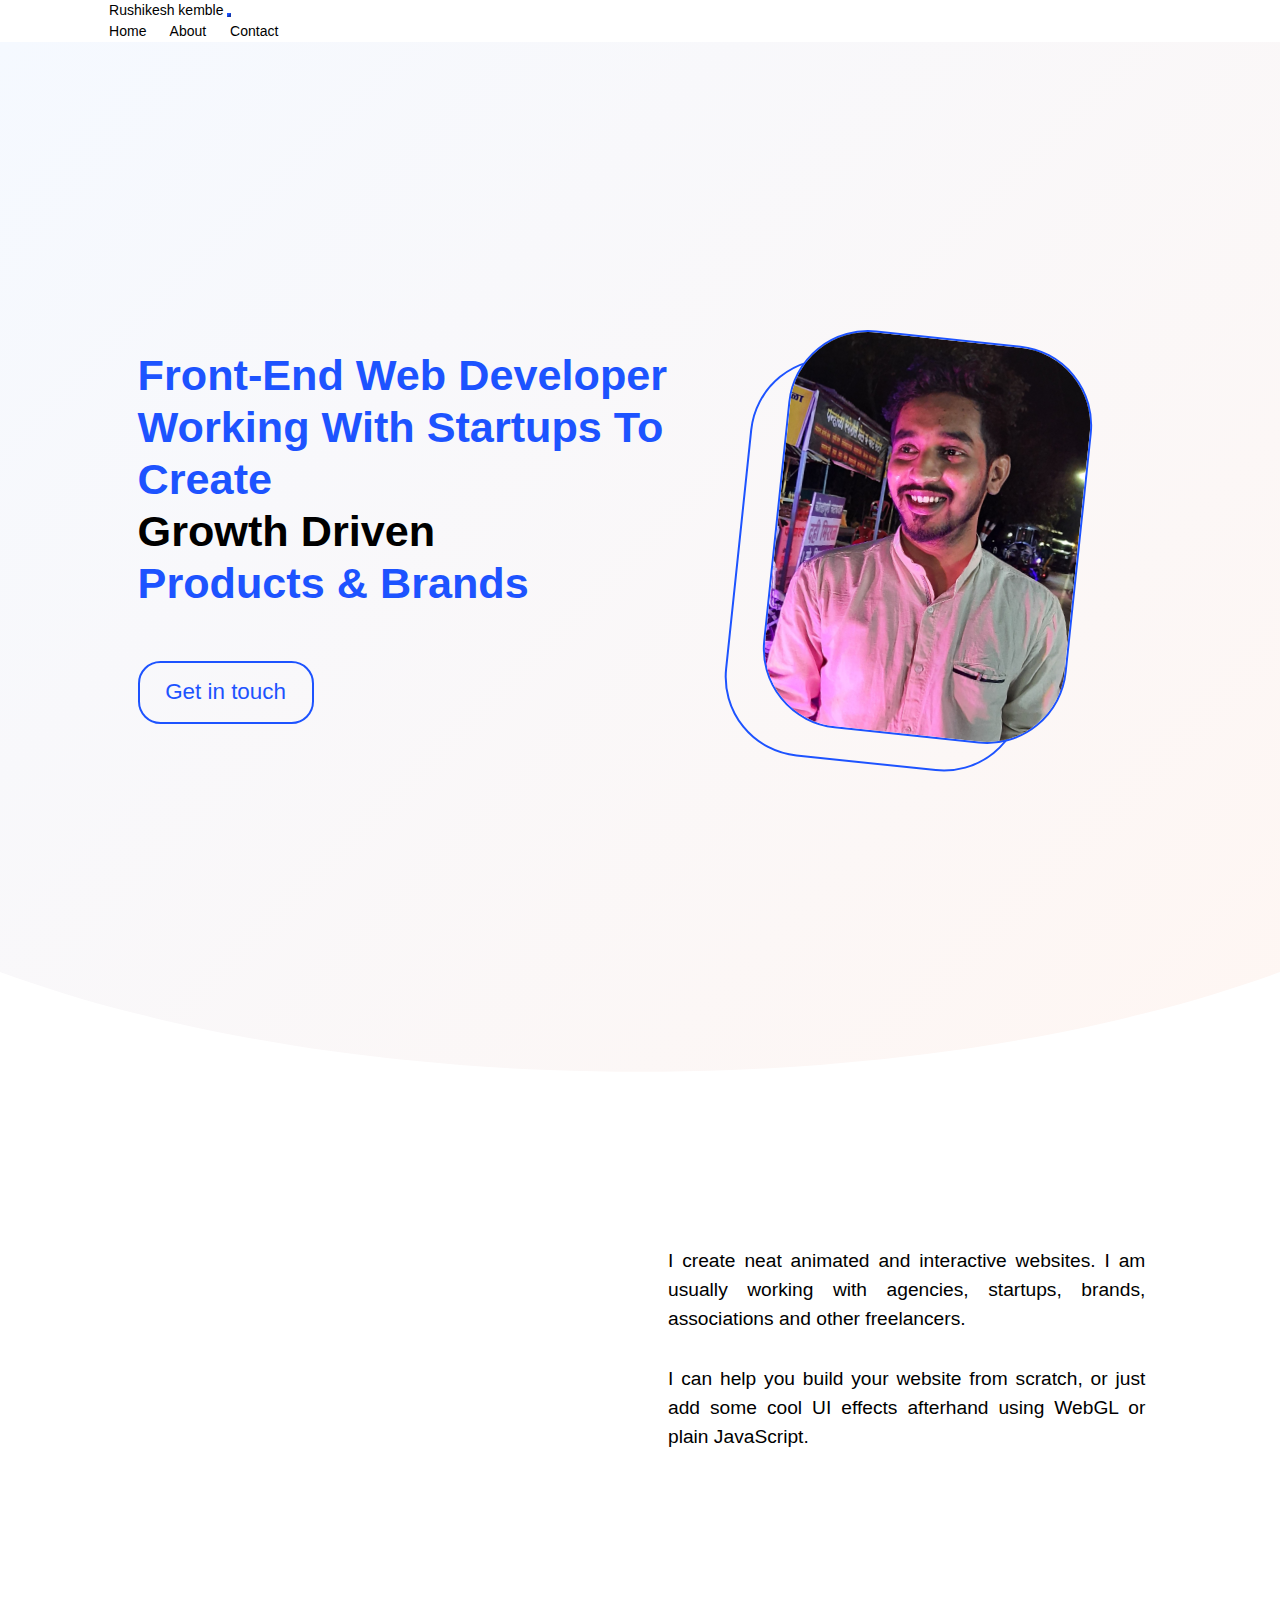
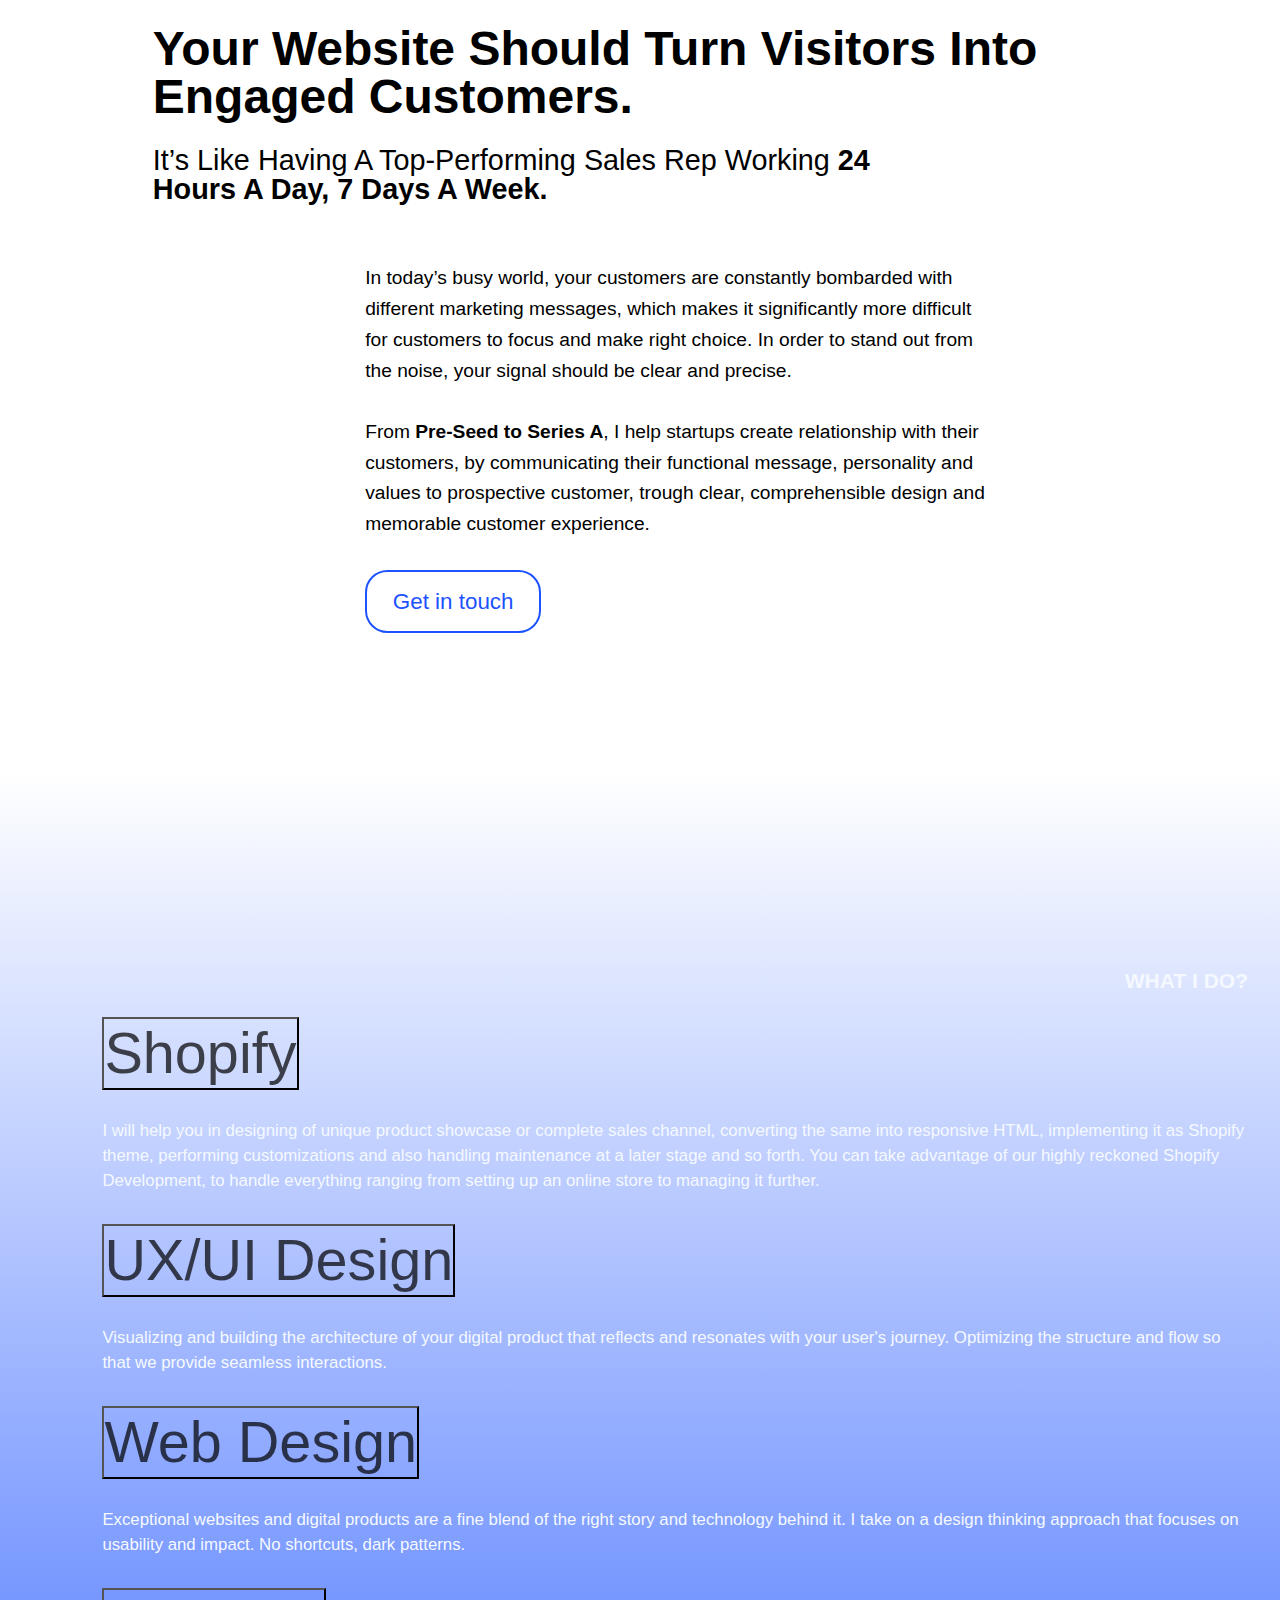
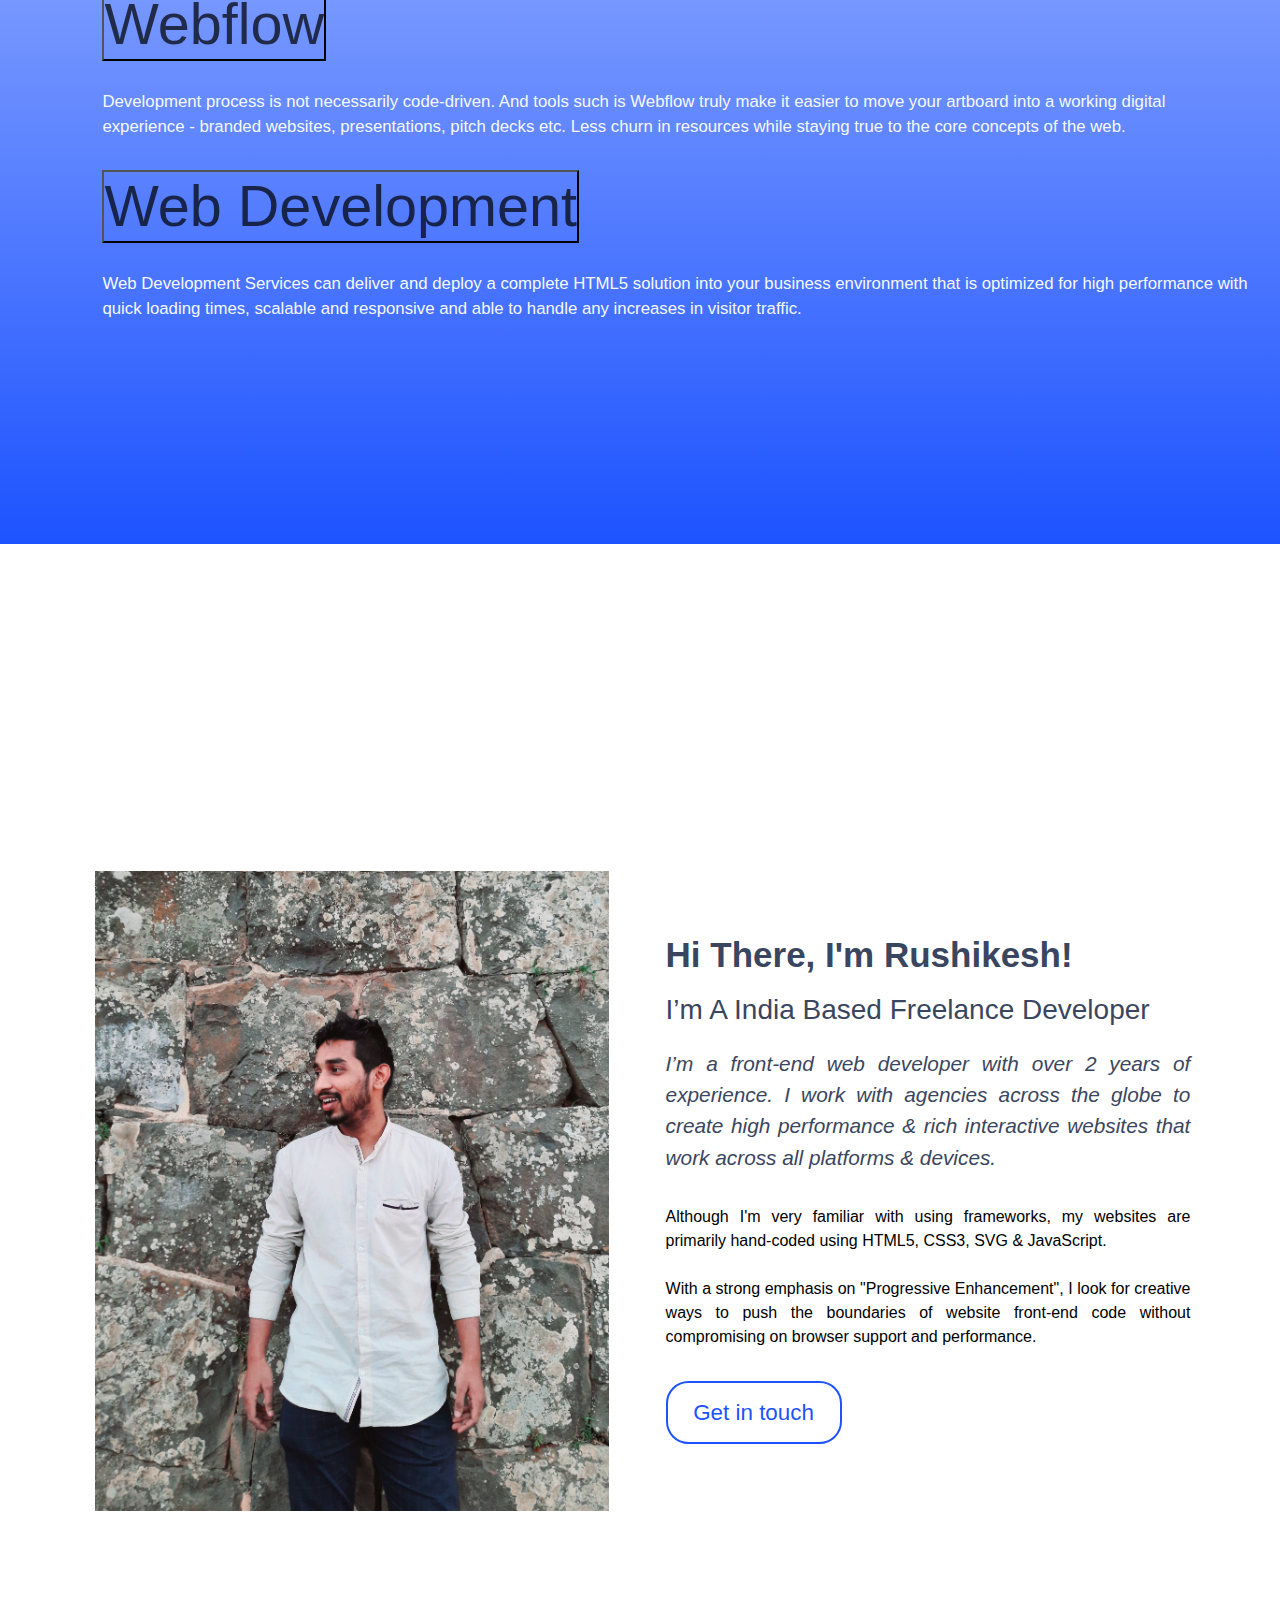
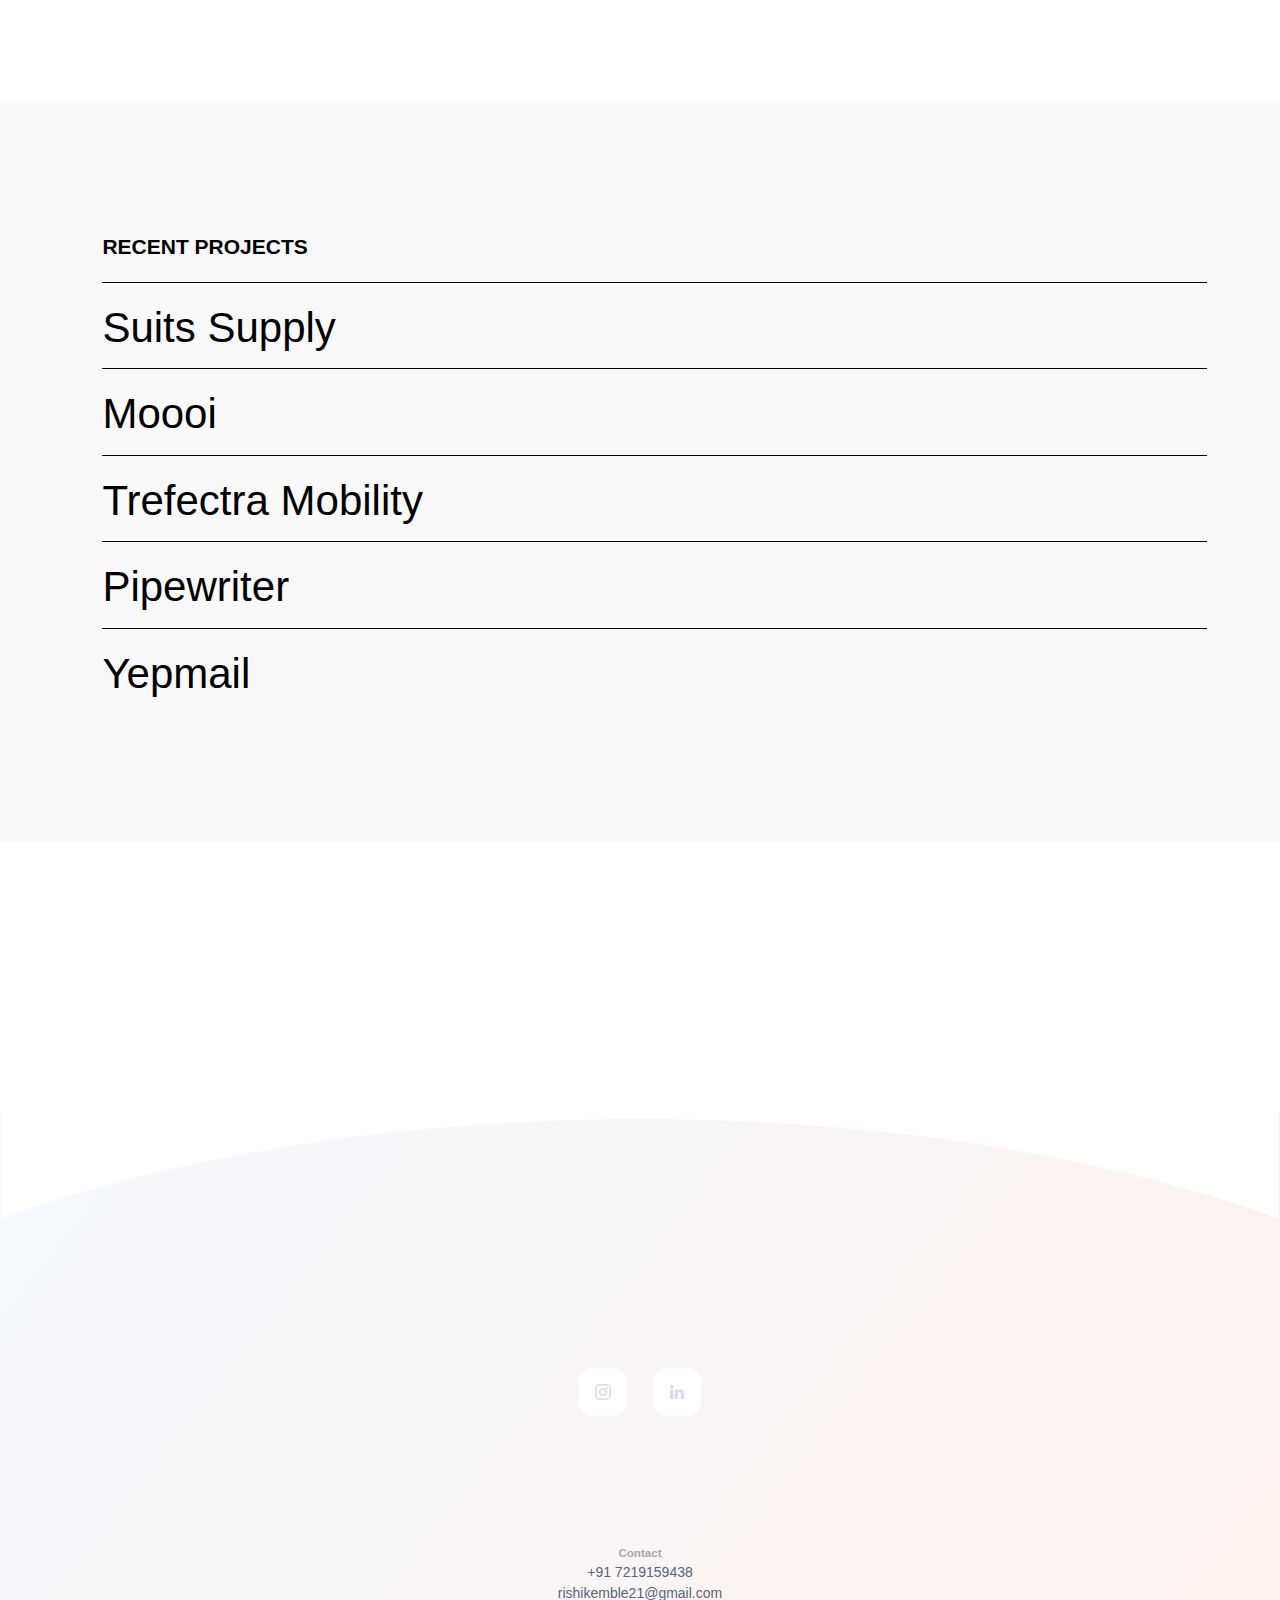
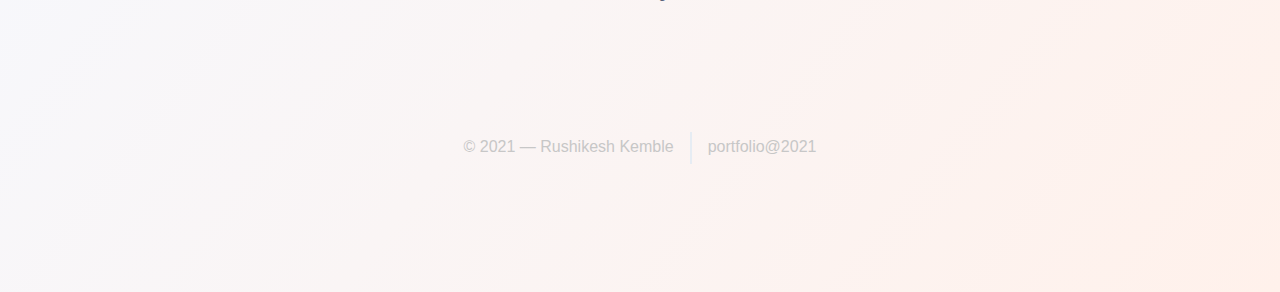
==== index.html @ ddde5e04 "Add files via upload" ====
<!DOCTYPE html>
<html lang="en">
  <head>
    <meta charset="UTF-8" />
    <meta http-equiv="X-UA-Compatible" content="IE=edge" />
    <meta name="viewport" content="width=device-width, initial-scale=1.0" />
    <title>Rushikesh Kemble | Creative Front-end Developer</title>
    <link rel="stylesheet" href="index.css" />

    <link
      rel="stylesheet"
      href="https://cdnjs.cloudflare.com/ajax/libs/font-awesome/5.15.3/css/all.min.css"
    />
    <!-- Bootstrap CSS -->
    <link
      href="https://cdn.jsdelivr.net/npm/bootstrap@5.0.2/dist/css/bootstrap.min.css"
      rel="stylesheet"
      integrity="sha384-EVSTQN3/azprG1Anm3QDgpJLIm9Nao0Yz1ztcQTwFspd3yD65VohhpuuCOmLASjC"
      crossorigin="anonymous"
    />
  </head>
  <body>
    <div id="luxy" class="luxy">
      <!-- nav -->
      <nav class="navbar navbar-expand-lg navbar-light bg-light">
        <div class="container-fluid">
          <a class="navbar-brand" href="./index.html" style="color: black"
            >Rushikesh kemble</a
          >
          <button
            class="navbar-toggler"
            type="button"
            data-bs-toggle="collapse"
            data-bs-target="#navbarNavAltMarkup"
            aria-controls="navbarNavAltMarkup"
            aria-expanded="false"
            aria-label="Toggle navigation"
            style="color: #1d53ff; border-color: #1d53ff"
          >
            <span class="navbar-toggler-icon"></span>
          </button>
          <div class="collapse navbar-collapse" id="navbarNavAltMarkup">
            <div class="navbar-nav">
              <a
                class="nav-link"
                aria-current="page"
                href="./index.html"
                style="color: black"
                >Home</a
              >
              <a class="nav-link" href="./about.html" style="color: black"
                >About</a
              >
              <!-- <a class="nav-link" href="#projects-section" style="color: black"
                >Projects</a
              > -->
              <a
                class="nav-link"
                href="./contact.html"
                tabindex="-1"
                aria-disabled="true"
                style="color: black"
                >Contact</a
              >
            </div>
          </div>
        </div>
      </nav>

      <!-- end of nav -->

      <!-- header -->
      <div class="section is--home">
        <div class="container">
          <div class="hero-wrapper">
            <div class="hero__content-wrapper">
              <h1 class="h1-hero-text color--blue">
                Front-end web developer working with startups to create <br />
                <span style="color: black">growth driven<br /></span>Products &
                Brands
              </h1>

              <div class="btn-wrapper">
                <a
                  href="./contact.html"
                  class="btn is--hero"
                  style="display: inline-block"
                >
                  <div class="btn__text">
                    <font style="vertical-align: inherit">Get in touch</font>
                  </div>
                </a>
              </div>
            </div>

            <div class="hero__image-wrapper">
              <img
                src="./Profile pic 1 - Copy.jpeg"
                alt=""
                class="hero__image"
              />
              <div class="hero__backdrop"></div>
            </div>
          </div>
        </div>
      </div>
      <!-- end of header -->

      <!-- intro section -->
      <div class="section is--intro">
        <div class="container small">
          <div class="into-container">
            <p class="p--intro" style="text-align: justify">
              I create neat animated and interactive websites. I am usually
              working with agencies, startups, brands, associations and other
              freelancers.
            </p>
            <p class="p--intro" style="text-align: justify">
              I can help you build your website from scratch, or just add some
              cool UI effects afterhand using WebGL or plain JavaScript.
            </p>
          </div>
        </div>
      </div>
      <!-- end of intro section -->

      <!-- pitch section -->
      <div class="m__section padd--1">
        <div class="container-fluid">
          <div class="container">
            <div class="text__content">
              <h1 class="h--eng">
                Your website should turn
                <span class="is--bold">visitors</span> into
                <span class="is--bold">engaged</span> customers.
              </h1>
              <div class="problem_desc">
                <h4 class="heading">
                  It’s like having a top-performing sales rep working
                  <span class="bold">24 hours a day, 7 days a week.</span>
                </h4>
                <img
                  src="images/line_black.svg"
                  loading="lazy"
                  alt=""
                  class="black__line"
                />
              </div>
              <div class="txt-block">
                <p id="w-node-f069fed0ae73-be4f69b6" class="p--small">
                  In today’s busy world, your customers are constantly bombarded
                  with different marketing messages, which makes it
                  significantly more difficult for customers to focus and make
                  right choice. In order to stand out from the noise, your
                  signal should be clear and precise.<br /><br />From
                  <strong>Pre-Seed to Series A</strong>, I help startups create
                  relationship with their customers, by communicating their
                  functional message, personality and values to prospective
                  customer, trough clear, comprehensible design and memorable
                  customer experience.<br />
                </p>

                <div class="btn-wrapper">
                  <a
                    href="./contact.html"
                    class="btn is--hero"
                    style="display: inline-block"
                  >
                    <div class="btn__text">
                      <font style="vertical-align: inherit">Get in touch</font>
                    </div>
                  </a>
                </div>
              </div>
            </div>
          </div>
        </div>
      </div>

      <!-- What i do accordation -->
      <div class="m__section orange">
        <div class="container-accordion">
          <div class="container-accordion-2nd">
            <div class="list__label right">WHAT I DO?</div>
            <div class="accordion" id="accordionPanelsStayOpenExample">
              <div class="accordion-item">
                <h2 class="accordion-header" id="panelsStayOpen-headingone">
                  <button
                    class="accordion-button"
                    type="button"
                    data-bs-toggle="collapse"
                    data-bs-target="#panelsStayOpen-collapseone"
                    aria-expanded="true"
                    aria-controls="panelsStayOpen-collapseone"
                  >
                    Shopify
                  </button>
                </h2>
                <div
                  id="panelsStayOpen-collapseone"
                  class="accordion-collapse collapse show"
                  aria-labelledby="panelsStayOpen-headingone"
                >
                  <div class="accordion-body">
                    <p class="p--list">
                      I will help you in designing of unique product showcase or
                      complete sales channel, converting the same into
                      responsive HTML, implementing it as Shopify theme,
                      performing customizations and also handling maintenance at
                      a later stage and so forth. You can take advantage of our
                      highly reckoned Shopify Development, to handle everything
                      ranging from setting up an online store to managing it
                      further.
                    </p>
                  </div>
                </div>
              </div>
            </div>

            <div class="accordion-item">
              <h2 class="accordion-header" id="panelsStayOpen-headingTwo">
                <button
                  class="accordion-button collapsed"
                  type="button"
                  data-bs-toggle="collapse"
                  data-bs-target="#panelsStayOpen-collapseTwo"
                  aria-expanded="false"
                  aria-controls="panelsStayOpen-collapseTwo"
                >
                  UX/UI Design
                </button>
              </h2>
              <div
                id="panelsStayOpen-collapseTwo"
                class="accordion-collapse collapse"
                aria-labelledby="panelsStayOpen-headingTwo"
              >
                <div class="accordion-body">
                  <p class="p--list">
                    Visualizing and building the architecture of your digital
                    product that reflects and resonates with your user's
                    journey. Optimizing the structure and flow so that we
                    provide seamless interactions.
                  </p>
                </div>
              </div>
            </div>

            <div class="accordion-item">
              <h2 class="accordion-header" id="panelsStayOpen-headingThree">
                <button
                  class="accordion-button collapsed"
                  type="button"
                  data-bs-toggle="collapse"
                  data-bs-target="#panelsStayOpen-collapseThree"
                  aria-expanded="false"
                  aria-controls="panelsStayOpen-collapseThree"
                >
                  Web Design
                </button>
              </h2>
              <div
                id="panelsStayOpen-collapseThree"
                class="accordion-collapse collapse"
                aria-labelledby="panelsStayOpen-headingThree"
              >
                <div class="accordion-body">
                  <p class="p--list">
                    Exceptional websites and digital products are a fine blend
                    of the right story and technology behind it. I take on a
                    design thinking approach that focuses on usability and
                    impact. No shortcuts, dark patterns.
                  </p>
                </div>
              </div>
            </div>

            <div class="accordion-item">
              <h2 class="accordion-header" id="panelsStayOpen-headingFour">
                <button
                  class="accordion-button collapsed"
                  type="button"
                  data-bs-toggle="collapse"
                  data-bs-target="#panelsStayOpen-collapseFour"
                  aria-expanded="false"
                  aria-controls="panelsStayOpen-collapseFour"
                >
                  Webflow
                </button>
              </h2>
              <div
                id="panelsStayOpen-collapseFour"
                class="accordion-collapse collapse"
                aria-labelledby="panelsStayOpen-headingFour"
              >
                <div class="accordion-body">
                  <p class="p--list">
                    Development process is not necessarily code-driven. And
                    tools such is Webflow truly make it easier to move your
                    artboard into a working digital experience - branded
                    websites, presentations, pitch decks etc. Less churn in
                    resources while staying true to the core concepts of the
                    web.
                  </p>
                </div>
              </div>
            </div>

            <div class="accordion-item">
              <h2 class="accordion-header" id="panelsStayOpen-headingfive">
                <button
                  class="accordion-button collapsed"
                  type="button"
                  data-bs-toggle="collapse"
                  data-bs-target="#panelsStayOpen-collapsefive"
                  aria-expanded="false"
                  aria-controls="panelsStayOpen-collapsefive"
                >
                  Web Development
                </button>
              </h2>
              <div
                id="panelsStayOpen-collapsefive"
                class="accordion-collapse collapse"
                aria-labelledby="panelsStayOpen-headingfive"
              >
                <div class="accordion-body">
                  <p class="p--list">
                    Web Development Services can deliver and deploy a complete
                    HTML5 solution into your business environment that is
                    optimized for high performance with quick loading times,
                    scalable and responsive and able to handle any increases in
                    visitor traffic.
                  </p>
                </div>
              </div>
            </div>
          </div>
        </div>
      </div>

      <!-- About me -->
      <div class="section is--cta">
        <div class="about-container">
          <div class="footer-cta__wrapper">
            <div class="footer-image__wrapper">
              <img src="./abt-sectn-img.jpg" alt="" class="footer__image" />
            </div>
            <div
              id="w-node-_33ea9fee-3098-ae3d-3b85-991e335940e9-335940e6"
              class="footer-content__wrapper"
            >
              <h2 class="footer-h2">Hi there, I'm Rushikesh!</h2>
              <h3 class="footer-h3">I’m a India based freelance developer</h3>
              <p class="p--about">
                I’m a front-end web developer with over 2 years of experience. I
                work with agencies across the globe to create high performance &
                rich interactive websites that work across all platforms &
                devices.
              </p>
              <p class="p2--about">
                Although I'm very familiar with using frameworks, my websites
                are primarily hand-coded using HTML5, CSS3, SVG & JavaScript.
                <br />
                <br />
                With a strong emphasis on "Progressive Enhancement", I look for
                creative ways to push the boundaries of website front-end code
                without compromising on browser support and performance.
              </p>
              <div class="btn-wrapper">
                <a
                  href="./contact.html"
                  class="btn is--hero about-btn"
                  style="display: inline-block"
                >
                  <div class="btn__text">
                    <font style="vertical-align: inherit">Get in touch</font>
                  </div>
                </a>
              </div>
            </div>
          </div>
        </div>
      </div>

      <!-- Project section -->

      <div class="m__section white">
        <div class="project-container">
          <div class="project-wrapper">
            <div class="project-list">
              <div class="list__label">RECENT PROJECTS</div>
              <div class="list-wrapper">
                <a
                  href="http://suitsupply.com"
                  target="_blank"
                  class="list-item is--1"
                >
                  <div class="list-item__header padd-right bold-text">
                    <h2 class="project-header">Suits supply</h2>
                    <div class="proj">
                      <img
                        src="images/arrow_black.svg"
                        loading="lazy"
                        alt=""
                        class="proj-arrow"
                      /><img
                        src="images/arrow-full-black-right.svg"
                        loading="lazy"
                        alt=""
                        class="proj-black rot--45"
                      />
                    </div>
                  </div>
                </a>

                <a
                  href="https://moooi.com"
                  target="_blank"
                  class="list-item is--2"
                >
                  <div class="list-item__header padd-right bold-text">
                    <h2 class="project-header">Moooi</h2>
                    <div class="proj">
                      <img
                        src="images/arrow_black.svg"
                        loading="lazy"
                        alt=""
                        class="proj-arrow"
                      /><img
                        src="images/arrow-full-black-right.svg"
                        loading="lazy"
                        alt=""
                        class="proj-black rot--45"
                      />
                    </div>
                  </div>
                </a>

                <a
                  href="https://www.trefecta-rdr.com/"
                  target="_blank"
                  class="list-item is--3"
                >
                  <div class="list-item__header padd-right bold-text">
                    <h2 class="project-header">Trefectra mobility</h2>
                    <div class="proj">
                      <img
                        src="images/arrow_black.svg"
                        loading="lazy"
                        alt=""
                        class="proj-arrow"
                      /><img
                        src="images/arrow-full-black-right.svg"
                        loading="lazy"
                        alt=""
                        class="proj-black rot--45"
                      />
                    </div>
                  </div>
                </a>

                <a
                  href="https://www.pipewriter.io/"
                  target="_blank"
                  class="list-item is--4"
                >
                  <div class="list-item__header padd-right bold-text">
                    <h2 class="project-header">Pipewriter</h2>
                    <div class="proj">
                      <img
                        src="images/arrow_black.svg"
                        loading="lazy"
                        alt=""
                        class="proj-arrow"
                      /><img
                        src="images/arrow-full-black-right.svg"
                        loading="lazy"
                        alt=""
                        class="proj-black rot--45"
                      />
                    </div>
                  </div>
                </a>

                <a
                  href="http://yepmail.co/"
                  target="_blank"
                  class="list-item is--5"
                >
                  <div class="list-item__header padd-right bold-text">
                    <h2 class="project-header">Yepmail</h2>
                    <div class="proj">
                      <img
                        src="images/arrow_black.svg"
                        loading="lazy"
                        alt=""
                        class="proj-arrow"
                      /><img
                        src="images/arrow-full-black-right.svg"
                        loading="lazy"
                        alt=""
                        class="proj-black rot--45"
                      />
                    </div>
                  </div>
                </a>
              </div>
            </div>
          </div>
        </div>
      </div>

      <!-- Footer -->
      <div class="section is--footer">
        <div class="socials-list__wrapper">
          <a
            href="https://www.instagram.com/rishi_kemble26/"
            target="_blank"
            class="socials-list__link mr-1 w-inline-block"
          >
            <img src="./instagram-logo.svg" alt="" class="socials-list__item" />
          </a>

          <a
            href="https://www.linkedin.com/in/rushikesh-kemble-01aa521b4/"
            target="_blank"
            class="socials-list__link w-inline-block"
          >
            <img src="./linkdein-logo.svg" alt="" class="socials-list__item" />
          </a>
        </div>

        <div class="footer-container">
          <div class="footer-content-wrapper">
            <div class="footer__content-item">
              <h5 class="footer__title">
                <font style="vertical-align: inherit"
                  ><font style="vertical-align: inherit">Contact</font></font
                >
              </h5>
              <a href="tel:+917219159438" class="footer__link"
                ><font style="vertical-align: inherit"
                  ><font style="vertical-align: inherit"
                    >+91 7219159438</font
                  ></font
                ></a
              ><a href="mailto:rishikemble21@gmail.com" class="footer__link"
                ><font style="vertical-align: inherit"
                  ><font style="vertical-align: inherit"
                    >rishikemble21@gmail.com</font
                  ></font
                ></a
              >
            </div>
          </div>

          <div class="footer__credits-wrapper">
            <div class="footer__credits-text">
              <font style="vertical-align: inherit"
                ><font style="vertical-align: inherit">© </font></font
              ><span class="credits__current-year"
                ><font style="vertical-align: inherit"
                  ><font style="vertical-align: inherit">2021</font></font
                ></span
              ><font style="vertical-align: inherit"
                ><font style="vertical-align: inherit">
                  — Rushikesh Kemble</font
                ></font
              >
            </div>
            <div class="credits__divider"></div>
            <div class="footer__credits-text">
              <font style="vertical-align: inherit"
                ><font style="vertical-align: inherit"
                  >portfolio@2021</font
                ></font
              ><br />
            </div>
          </div>
        </div>
      </div>
    </div>

    <!-- Option 1: Bootstrap Bundle with Popper -->
    <script
      src="https://cdn.jsdelivr.net/npm/bootstrap@5.0.2/dist/js/bootstrap.bundle.min.js"
      integrity="sha384-MrcW6ZMFYlzcLA8Nl+NtUVF0sA7MsXsP1UyJoMp4YLEuNSfAP+JcXn/tWtIaxVXM"
      crossorigin="anonymous"
    ></script>

    <script src="https://min30327.github.io/luxy.js/dist/js/luxy.js"></script>

    <script charset="utf-8">
      var isMobile = /iPhone|iPad|Android/i.test(navigator.userAgent);
      if (!isMobile) {
        luxy.init({
          wrapper: "#luxy",
          wrapperSpeed: 0.065,
        });
      }
    </script>
  </body>
</html>
---- index.css ----
/* Variables */

:root {
  /* dark shades of primary color*/
  --clr-primary-1: hsl(43, 86%, 17%);
  --clr-primary-2: hsl(43, 77%, 27%);
  --clr-primary-3: hsl(43, 72%, 37%);
  --clr-primary-4: hsl(42, 63%, 48%);
  /* primary/main color */
  --clr-primary-5: hsl(42, 78%, 60%);
  /* lighter shades of primary color */
  --clr-primary-6: hsl(43, 89%, 70%);
  --clr-primary-7: hsl(43, 90%, 76%);
  --clr-primary-8: hsl(45, 86%, 81%);
  --clr-primary-9: hsl(45, 90%, 88%);
  --clr-primary-10: hsl(45, 100%, 96%);
  /* darkest grey - used for headings */
  --clr-grey-1: hsl(209, 61%, 16%);
  --clr-grey-2: hsl(211, 39%, 23%);
  --clr-grey-3: hsl(209, 34%, 30%);
  --clr-grey-4: hsl(209, 28%, 39%);
  /* grey used for paragraphs */
  --clr-grey-5: hsl(210, 22%, 49%);
  --clr-grey-6: hsl(209, 23%, 60%);
  --clr-grey-7: hsl(211, 27%, 70%);
  --clr-grey-8: hsl(210, 31%, 80%);
  --clr-grey-9: hsl(212, 33%, 89%);
  --clr-grey-10: hsl(210, 36%, 96%);
  --clr-white: #fff;
  --ff-primary: "Roboto", sans-serif;
  --ff-secondary: "Open Sans", sans-serif;
  --transition: all 0.3s linear;
  --spacing: 0.25rem;
  --radius: 0.5rem;
  --light-shadow: 0 5px 15px rgba(0, 0, 0, 0.1);
  --dark-shadow: 0 5px 15px rgba(0, 0, 0, 0.2);
  --max-width: 1170px;
}

*,
::after,
::before {
  margin: 0;
  padding: 0;
  box-sizing: border-box;
}
body {
  scroll-behavior: smooth;
  font-family: var(--ff-secondary);
  background: var(--clr-white);
  color: black;
  line-height: 1.5;
  font-size: 0.875rem;
}
ul {
  list-style-type: none;
  margin-bottom: 0;
}
li {
  list-style-type: none;
}
a {
  text-decoration: none;
}
img:not(.nav-logo) {
  display: block;
}

h1,
h2,
h3,
h4 {
  text-transform: capitalize;
  line-height: 100%;
  font-family: var(--ff-primary);
}
h1 {
  font-size: 3rem;
}
h2 {
  font-size: 2rem;
}
h3 {
  font-size: 1.25rem;
}
h4 {
  font-size: 2rem;
}

p {
  margin-bottom: 1.9rem;
  /* color: ; */
}
.fa,
.far,
.fas {
  font-family: "Font Awesome 5 Free";
  -webkit-font-smoothing: antialiased;
  display: inline-block;
  font-style: normal;
  font-variant: normal;
  text-rendering: auto;
  line-height: 1;
  font-weight: 900;
}

/* Global */

div {
  display: block;
}
.btn {
  background-color: #f7faff;
  transition: all 200ms cubic-bezier(0.211, 0.007, 0.355, 1);
  color: #1d53ff;
  font-size: 1.4rem;
}

.w-inline-block {
  max-width: 100%;
  display: inline-block;
}

/* section */
/* .section {
  padding: 2rem 0;
} */

.section-center {
  width: 90vw;
  margin: 0 auto;
  max-width: 1170px;
}

/* nav */
.navbar {
  padding-left: 0.5rem;
  padding-right: 0.5rem;
}

.navbar-expand-lg .navbar-collapse {
  justify-content: flex-end;
}
.navbar-light .navbar-toggler {
  color: #1d53ff;
  border-color: #1d53ff;
}

@media (min-width: 992px) {
  .navbar-expand-lg .navbar-nav .nav-link {
    margin-right: 20px;
  }
}

/*
=============== 
Hero
===============
*/
.section.is--home {
  overflow: hidden;
  min-height: 125vh;
  min-width: 100vw;
  align-items: center;
  background-image: url(./header_circle--half.svg),
    linear-gradient(135deg, #f5f9ff, #fff6f2);
  background-position: 50% 100%, 0px 0px;
  background-size: contain, auto;
  background-repeat: no-repeat, repeat;
  padding-top: 5vh;
}
.container {
  width: 86vw;
  max-width: 140rem;
  margin-left: auto;
  margin-right: auto;
  padding: 0 2em;
}
.hero-wrapper {
  /* width: 100vw; */
  display: flex;
  align-items: center;
}
.hero__content-wrapper {
  padding: 0 20px;
  width: 65%;
  max-width: 70rem;
  display: flex;
}
.h1-hero-text {
  font-weight: 600;
  font-size: 2.7rem;
  margin-bottom: 3.2rem;
  line-height: 120%;
  text-align: inherit;
}
.color--blue {
  color: #1d53ff;
}
.btn.is--hero {
  padding: 0.8rem 1.6rem;
  border-radius: 1em;
  border-style: solid;
  border-width: 2px;
  border-color: #1d53ff;
  background-color: transparent;
}
.btn-wrapper a:hover :before {
  background-color: transparent;
  border-color: #1d53ff;
  color: black;
}

.btn-wrapper a:hover {
  background-color: #1d53ff;
  border-color: black;
  color: white;
}

.hero__image-wrapper,
.hero-02__image-wrapper {
  transform: rotate(6deg);
}
.hero__image-wrapper {
  position: relative;
  display: flex;
  width: 35rem;
  height: 44rem;
  max-height: 44rem;
  max-width: 35rem;
  margin-right: auto;
  margin-left: auto;
  justify-content: center;
  align-items: center;
}
.hero__image {
  animation: floatingimage 6s ease-in-out infinite;
  width: 65%;
  height: 25rem;
  position: relative;
  z-index: 1;
  border-style: solid;
  border-width: 2px;
  border-color: #1d53ff;
  border-radius: 5rem;
  -o-object-fit: cover;
  object-fit: cover;
}
.hero__backdrop {
  position: absolute;
  left: 10%;
  top: auto;
  right: auto;
  bottom: 17%;
  width: 64%;
  height: 25rem;
  z-index: 0;
  border-style: solid;
  border-width: 2px;
  border-color: #1d53ff;
  border-radius: 5rem;
}

@media only screen and (min-width: 992px) {
  .section.is--home {
    background-size: contain, contain, auto;
  }
  .hero-wrapper {
    flex-direction: hero-wrapper;
    width: 100%;
    height: 100vh;
    position: relative;
  }
  .hero__content-wrapper {
    top: 0;
    left: 0;
    width: 65%;
    /* max-width: 50rem; */

    flex-direction: column;
    justify-content: flex-start;
  }

  .hero__image-wrapper {
    width: 35rem;
    height: 44rem;
    max-height: 44rem;
    max-width: 35rem;
    margin-right: auto;
    margin-left: auto;
  }
}

@media screen and (max-width: 991px) {
  .section.is--home {
    background-size: contain, contain, auto;
  }
  .hero-wrapper {
    flex-direction: column;
  }
  .hero__content-wrapper {
    display: flex;
    width: 100%;
    flex-direction: column;
    justify-content: flex-start;
  }
  /* .hero__image-wrapper {
    margin-bottom: 6rem;
  } */
}

@media screen and (max-width: 767px) {
  .section.is--home {
    height: auto;
  }
  .h1-hero-text {
    font-size: 2.2rem;
  }
  .hero__image-wrapper {
    max-height: 30rem;
    max-width: 22rem;
    justify-content: center;
  }
  .hero__image {
    max-height: 18rem;
    max-width: 24rem;
    border-radius: 3rem;
  }
  .hero__backdrop {
    max-height: 18rem;
    max-width: 24rem;
    border-radius: 3rem;
  }
}

/* Section intro */

.p--intro {
  font-size: 1.2rem;
  color: black;
  text-align: justify;
  margin-bottom: 2rem;
}
.section.is--intro {
  padding-top: 5rem;
  padding-bottom: 8rem;
}

.section.is--intro > .container {
  /* margin-right: 10px;
  margin-left: auto; */
  width: calc(100% * 5 / 12);
  margin: 0 0 calc(20vh * 0.25) calc(100% * 6 / 12);
}

.into-container {
  flex-direction: column;
  justify-content: center;
  align-items: flex-end;
}

@media screen and (max-width: 767px) {
  .p--intro {
    font-size: 1.375em;
  }
  .section.is--intro > .container {
    margin: 30px;
    width: auto;
  }
}

/* pitch section  */

.m__section.padd--1 {
  /* padding-top: 10em; */
  padding-bottom: 10em;
}
.h--eng {
  width: 90%;
  color: #000;
}
.is--bold {
  font-weight: 700;
}
.problem_desc {
  position: relative;
  display: flex;
  margin-top: 25px;
  flex-direction: hero-wrapper;
  align-items: flex-start;
}
.bold {
  margin-top: 100px;
  margin-bottom: 100px;
  color: #000;
  font-weight: 700;
  text-align: right;
}
.heading {
  font-size: 2rem;
  font-weight: 400;
}
.txt-block {
  width: 100%;
  max-width: 620px;
  margin-top: 60px;
  margin-right: auto;
  margin-left: auto;
}

@media only screen and (min-width: 992px) {
  .container-fluid {
    margin-left: 8%;
    max-width: 89.5%;
  }
  .problem_desc {
    max-width: 740px;
  }
  .p--small {
    position: relative;
    clear: right;
    font-size: 1.2rem;
    line-height: 160%;
  }
  .heading {
    font-size: 1.8rem;
    font-weight: 400;
  }
}
.m__section.padd--1.container-fluid > .container {
  width: 100%;
  max-width: 1280px;
  margin-right: auto;
  margin-left: auto;
}
@media screen and (max-width: 991px) {
  .container-fluid {
    width: 90%;
    margin-right: auto;
    margin-left: auto;
  }
  .h--eng {
    font-size: 3.5em;
    font-weight: 400;
  }
  .heading {
    font-size: 1.7rem;
    font-weight: 400;
  }
  .p--small {
    position: relative;
    clear: right;
    font-size: 1.2em;
    line-height: 160%;
  }
}
@media screen and (max-width: 767px) {
  .p--small {
    position: relative;
    clear: right;
    font-size: 1.1em;
    line-height: 160%;
  }
  .heading {
    font-size: 1.6rem;
    font-weight: 400;
  }
  .h--eng {
    font-size: 3em;
    font-weight: 400;
  }
}

/* What i do accordation  */

.m__section.orange {
  overflow: hidden;
  padding-top: 15%;
  padding-bottom: 15%;
  background-image: linear-gradient(180deg, white, #1d53ff);
  color: #f5f9ff;

  margin-bottom: 15vh;
}

.container-accordion-2nd {
  width: 100%;
  max-width: 1280px;
  margin-right: auto;
  margin-left: auto;
}
.accordion {
  color: #f5f9ff;
}
.accordion-item:first-of-type {
  background-color: transparent;
}
.accordion-item:first-of-type .accordion-button {
  background-color: transparent;
  color: rgba(0, 0, 0, 0.712);
}
.accordion-item:not(:first-of-type) {
  background-color: transparent;
}
.accordion-item:not(:first-of-type) .accordion-button {
  background-color: transparent;
  color: rgba(0, 0, 0, 0.712);
}
.accordion-body {
  margin-top: 2em;
}
.list__label.right {
  text-align: right;
}
.list__label {
  margin-bottom: 20px;
  font-size: 20px;
  font-weight: 700;
}
@media only screen and (max-width: 1550px) and (min-width: 992px) {
  .container-accordion {
    margin-left: 8%;
    max-width: 89.5%;
  }
  .accordion-header > button {
    font-size: 1.8em;
    line-height: 120%;
  }
  .p--list {
    font-size: 1.2em;
  }
}

@media screen and (max-width: 991px) {
  .container-accordion {
    width: 90%;
    margin-right: auto;
    margin-left: auto;
  }
  .accordion-header > button {
    font-size: 1.5em;
    line-height: 120%;
  }
  .p--list {
    font-size: 1.2em;
  }
}

/* About me */
.section.is--cta {
  position: relative;
  padding-top: 12rem;
  padding-bottom: 12rem;
}
.about-container {
  width: 86vw;
  max-width: 140rem;
  margin-right: auto;
  margin-left: auto;
}
.footer-cta__wrapper {
  display: grid;
  grid-auto-columns: 1fr;
  grid-column-gap: 3.2rem;
  grid-row-gap: 3.2rem;
  grid-template-columns: 1fr 1fr;
  grid-template-rows: auto;
}
.footer__image {
  width: 100%;
  height: 100%;
  max-height: 40rem;
  object-fit: contain;
}
.footer-content__wrapper {
  align-self: center;
}
.footer-h2 {
  font-size: 2.5em;
  margin-bottom: 1.5rem;
  color: #3a4660;
  font-weight: 800;
}
.footer-h3 {
  font-size: 2em;
  margin-bottom: 1.5rem;
  color: #3a4660;
  font-weight: 400;
}
.p--about {
  font-size: 1.3rem;
  color: #3a4660;
  text-align: justify;
  margin-bottom: 2rem;
  font-style: italic;
}
.p2--about {
  font-size: 1rem;
  color: black;
  text-align: justify;
  margin-bottom: 2rem;
}
@media screen and (max-width: 991px) {
  .footer-cta__wrapper {
    grid-template-columns: 1fr;
  }
}

/* Project section */

.m__section.white {
  overflow: hidden;
  padding-top: 10%;
  padding-bottom: 10%;
  background-color: #f9f8fa;
  margin-bottom: 30vh;
}

.project-wrapper {
  width: 100%;
  max-width: 1280px;
  margin-right: auto;
  margin-left: auto;
}
.project-list {
  position: relative;
  z-index: 1;
  width: 100%;
  max-width: 1105px;
  margin-right: auto;
  margin-left: 0px;
}
.list__label {
  margin-bottom: 20px;
  font-size: 1.5em;
  font-weight: 700;
}

.list-wrapper {
  position: relative;
  z-index: 2;
  display: flex;
  flex-direction: column;
  justify-content: center;
  align-items: center;
}
.list-item {
  width: 100%;

  display: flex;
  flex-direction: column;
  justify-content: center;
  align-items: center;
  color: #000;
  text-decoration: none;
}
.w-inline-block {
  max-width: 100%;
}
.list-item__header.padd-right {
  padding-right: 25px;
}
.list-item__header {
  display: flex;
  width: 100%;
  padding-top: 20px;
  padding-bottom: 15px;
  justify-content: space-between;
  align-items: center;
  border-top: 1.5px solid #000;
  text-align: right;
  cursor: pointer;
}
.list-wrapper a:hover :before {
  color: #000;
}

.list-wrapper a:hover {
  color: #1d53ff;
}

@media only screen and (max-width: 1550px) and (min-width: 992px) {
  .project-container {
    margin-left: 8%;
    max-width: 89.5%;
  }

  .project-header {
    font-size: 3em;
    line-height: 120%;
    font-weight: 500;
  }
}
@media screen and (max-width: 991px) {
  .project-container {
    width: 90%;
    margin-right: auto;
    margin-left: auto;
  }
  .list-item__header {
    text-align: right;
  }
  .project-header {
    font-size: 4em;
    line-height: 120%;
    font-weight: 500;
  }
}

@media screen and (max-width: 767px) {
  .list-item__header.padd-right {
    justify-content: space-between;
    text-align: left;
  }
  .project-header {
    font-size: 2.5em;
    line-height: 120%;
    font-weight: 500;
  }
}

/* footer */
.is--footer {
  position: relative;
  padding-top: 16rem;
  padding-bottom: 8rem;
  background-image: url(./footer-circl--white.svg),
    linear-gradient(308deg, #fff1eb, #f5f9ff);
  background-position: 50% 0%, 0px 0px;
  background-size: contain, auto;
  background-repeat: no-repeat, repeat;
}
.socials-list__wrapper {
  z-index: 1;
  display: flex;
  margin-bottom: 8rem;
  flex-direction: row;
  justify-content: center;
  align-items: center;
}

.mr-1 {
  margin-right: 1.6rem;
}
.socials-list__link,
.w-inline-block {
  background-color: #fff;
  width: 3rem;
  height: 3rem;

  display: flex;
  justify-content: center;
  align-items: center;
  border-style: solid;
  border-width: 2px;
  border-color: rgba(221, 235, 255, 0);
  border-radius: 1em;
  transition: all 300ms cubic-bezier(0.215, 0.61, 0.355, 1);
}
.footer-container {
  width: 86vw;
  max-width: 140rem;
  margin-right: auto;
  margin-left: auto;
}
.footer-content-wrapper {
  display: flex;
  max-width: 70rem;
  margin-right: auto;
  margin-bottom: 8rem;
  margin-left: auto;
  justify-content: center;
  align-items: center;
}
.footer__content-item {
  text-align: center;
  display: flex;
  flex-direction: column;
  justify-content: center;
  align-items: center;
}
.footer__title {
  color: #a6a7a8;
}
.footer__link {
  text-decoration: none;
  color: #59647b;
}
.footer__credits-wrapper {
  display: flex;
  justify-content: center;
  align-items: center;
}
.footer__credits-text {
  display: block;
  color: #c7c7c7;
  font-size: 1rem;
  line-height: 180%;
  font-weight: 500;
}
.credits__divider {
  width: 0.125rem;
  height: 2rem;
  margin-right: 1rem;
  margin-left: 1rem;
  background-color: #e6ecf3;
}
@media screen and (max-width: 767px) {
  .section.is--footer {
    padding-top: 8rem;
  }
  .socials-list__wrapper {
    margin-bottom: 4rem;
  }
}
@media screen and (max-width: 479px) {
  .section.is--footer {
    text-align: center;
  }
  .socials-list__wrapper {
    margin-top: 0rem;
  }
}
@media screen and (max-width: 991px) {
  .socials-list__wrapper {
    left: 2em;
    bottom: 2em;
  }
  .footer__title {
    font-size: 1rem;
  }
  .footer__link {
    font-size: 0.8rem;
  }
  .footer__credits-text {
    font-size: 0.6rem;
  }
}

.socials-list__wrapper a:hover :before {
  background-color: #fff;
}

.socials-list__wrapper a:hover {
  background-color: #1d53ff;
}

/* about page css */
.single-page {
  padding-top: 5rem;
  background: white;
  min-height: 100vh;
}
.section-title {
  margin-bottom: 4rem;
  text-align: center;
}
.underline {
  width: 5rem;
  height: 0.25rem;
  margin-bottom: 1.25rem;
  background: #1d53ff;
  margin-left: auto;
  margin-right: auto;
}
.section-center {
  width: 90vw;
  margin: 0 auto;
  max-width: 1170px;
}
.page-info {
  max-width: 700px;
}
.about-page-para {
  margin-bottom: 1.25rem;
  color: #3a4660;
}
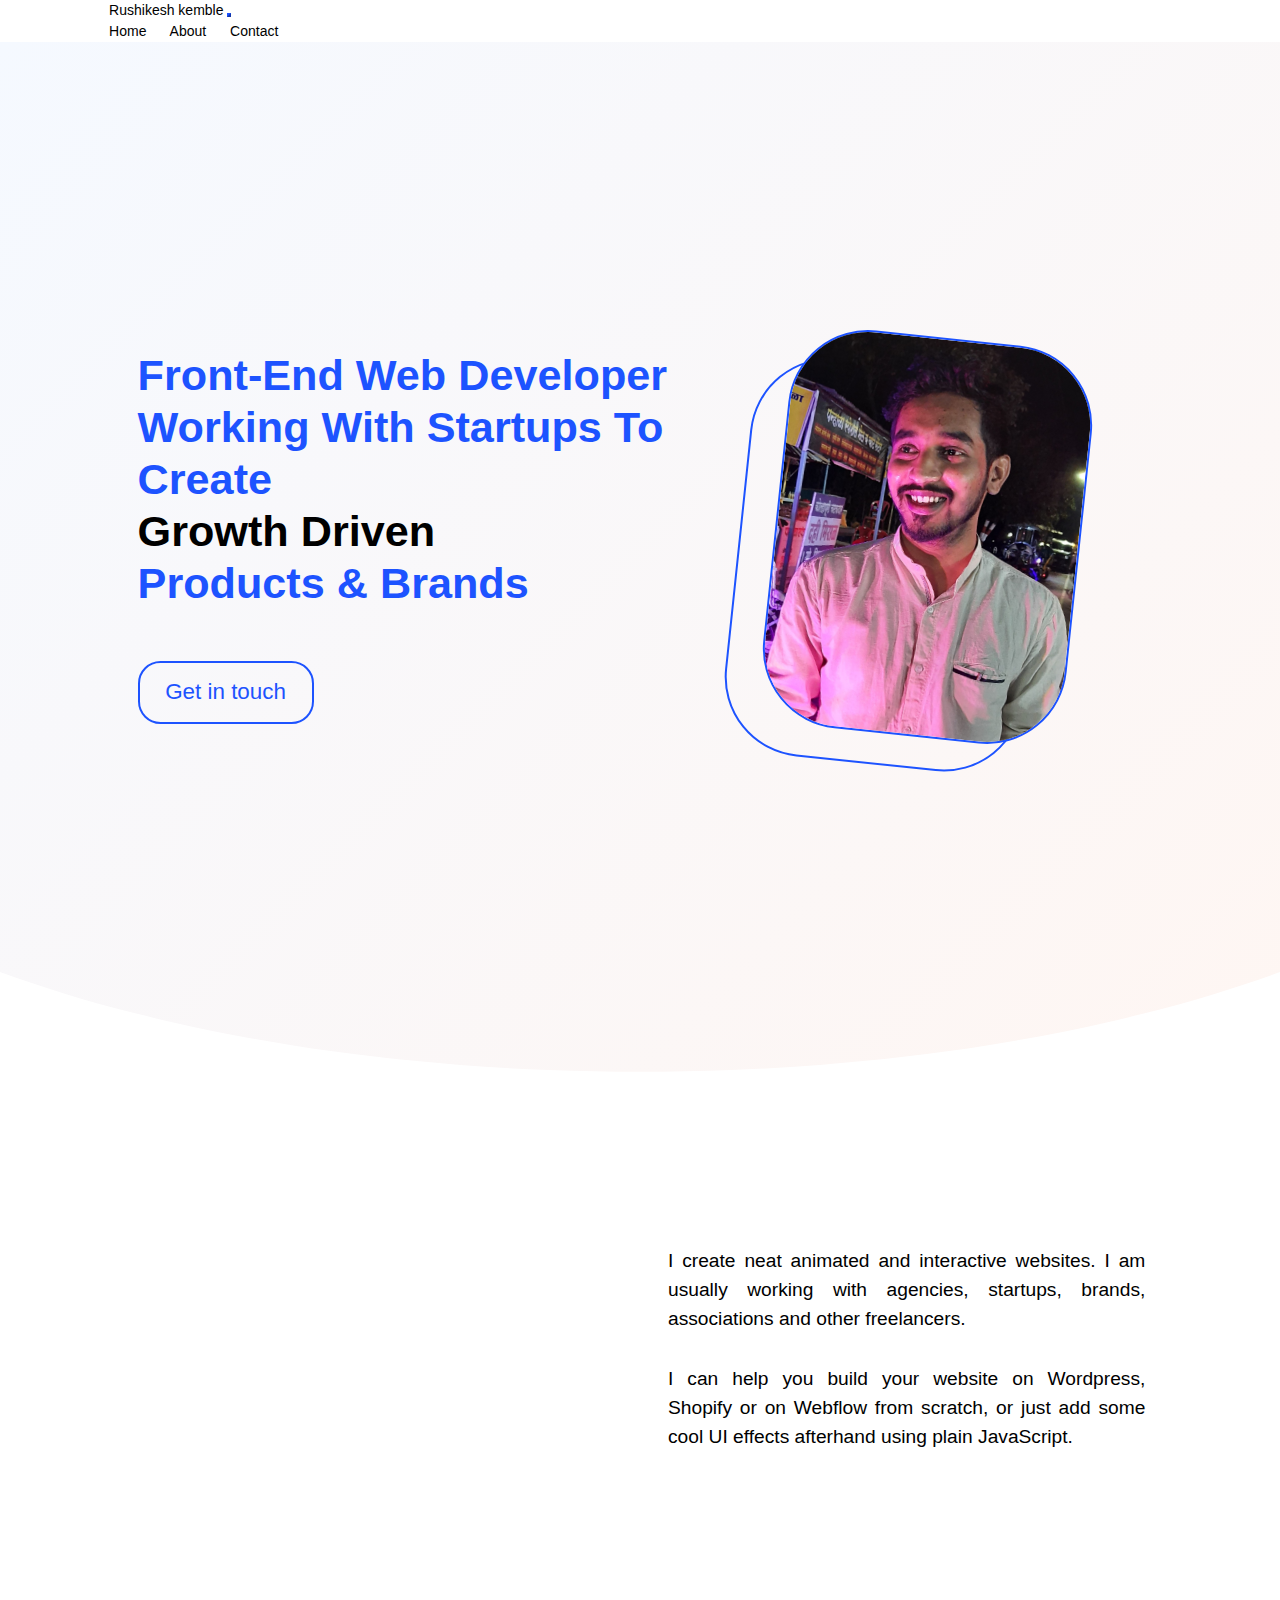
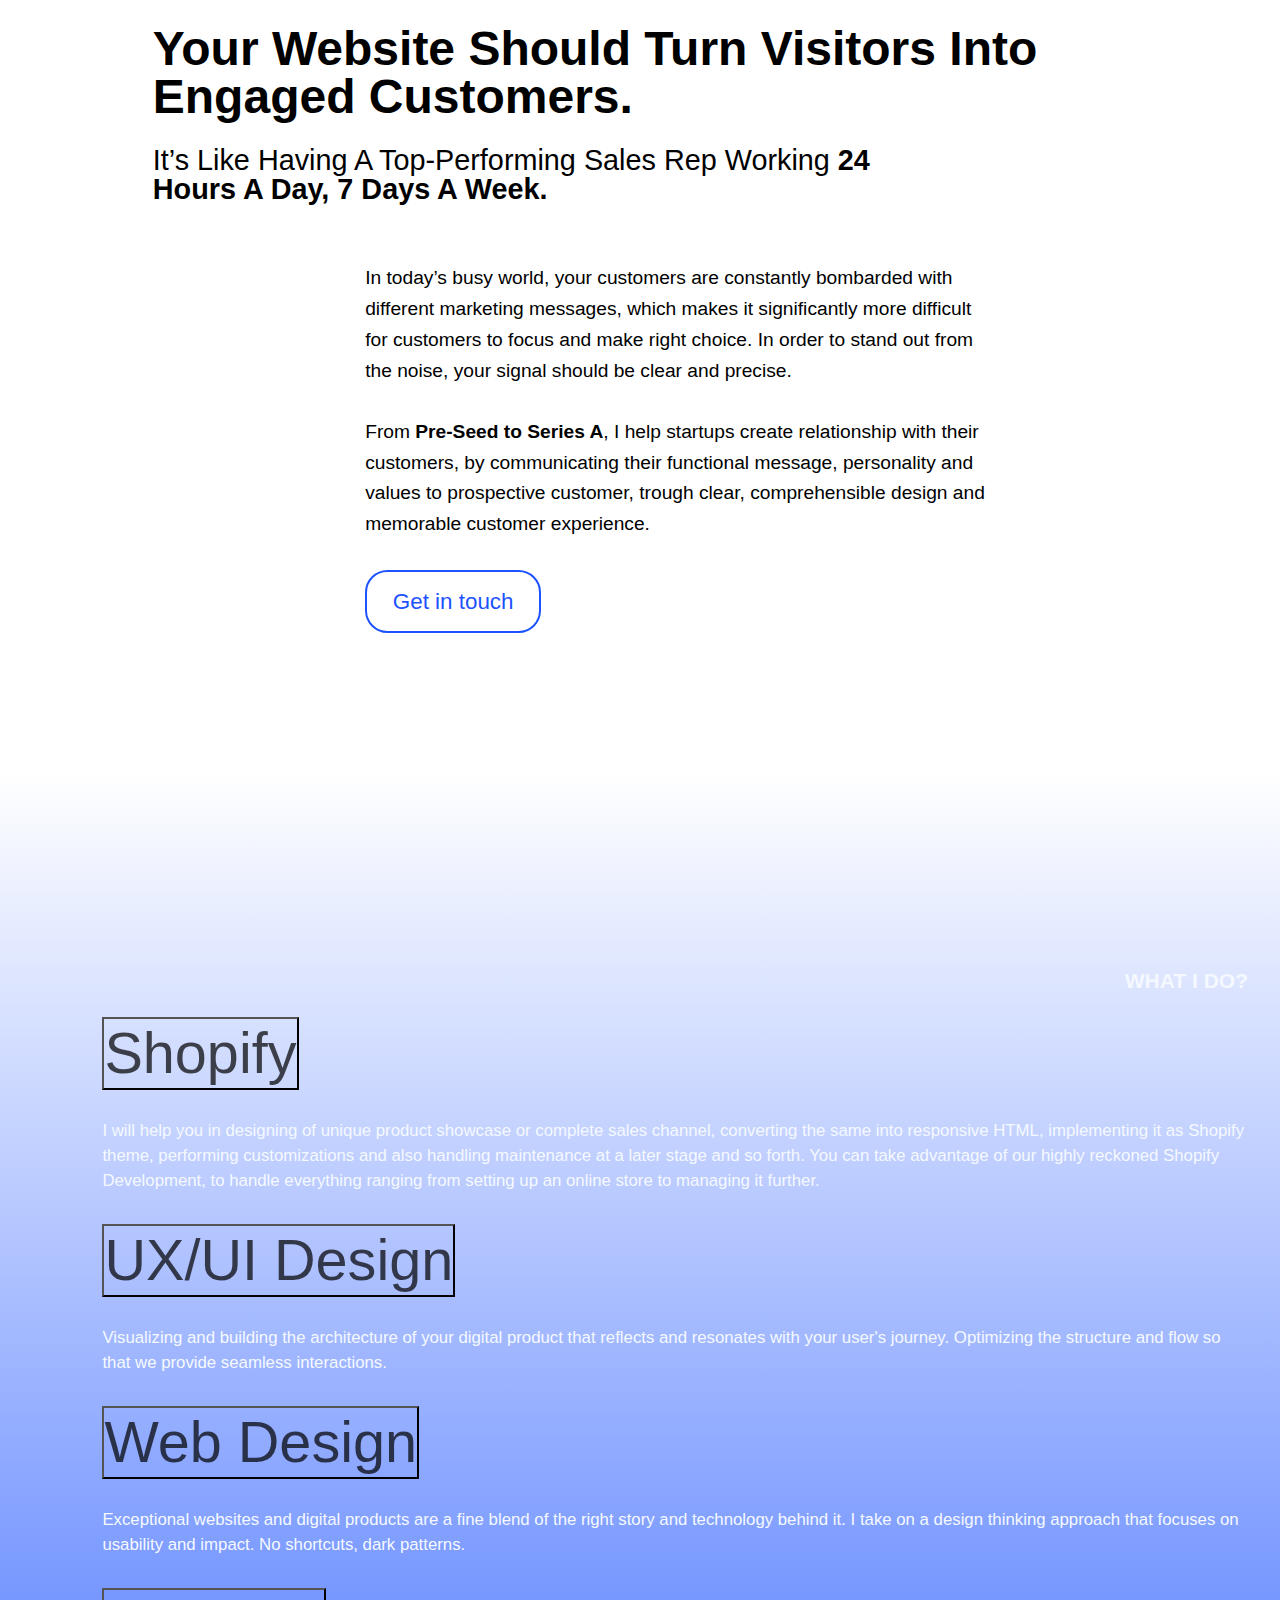
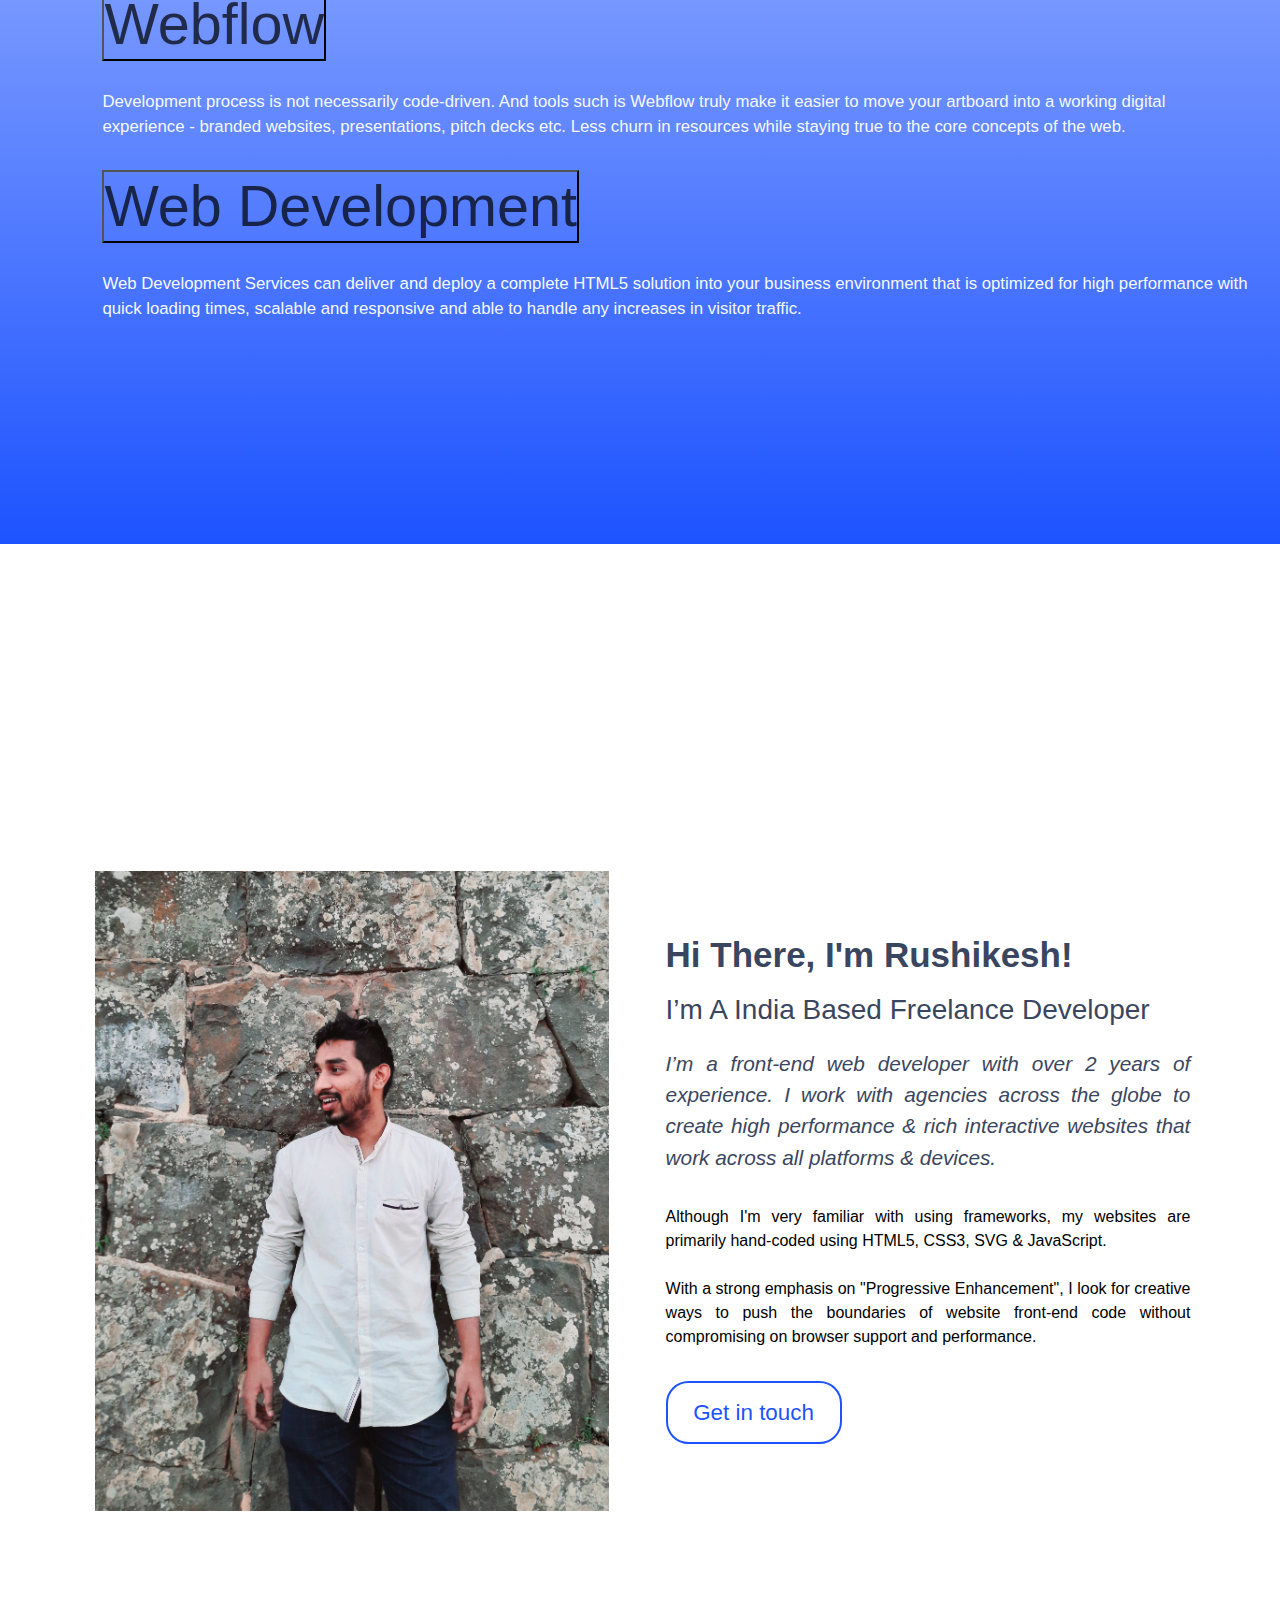
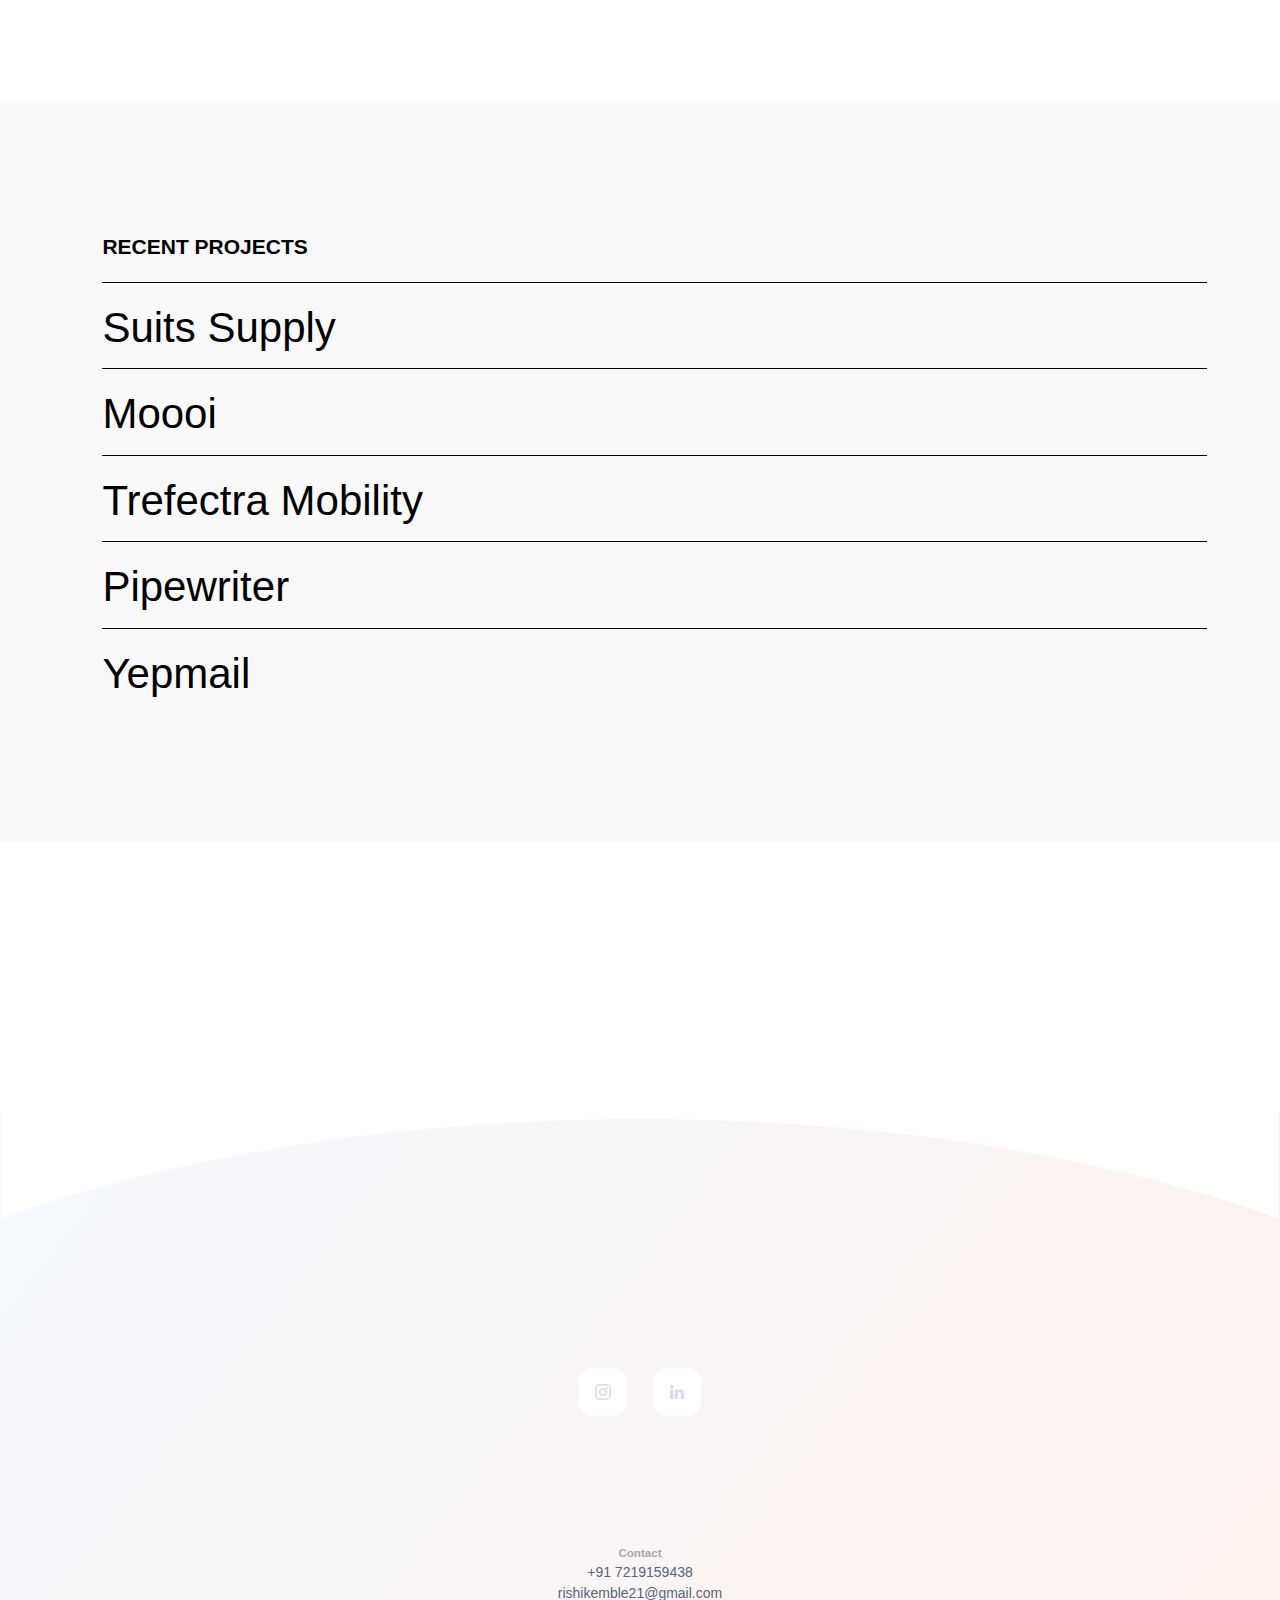
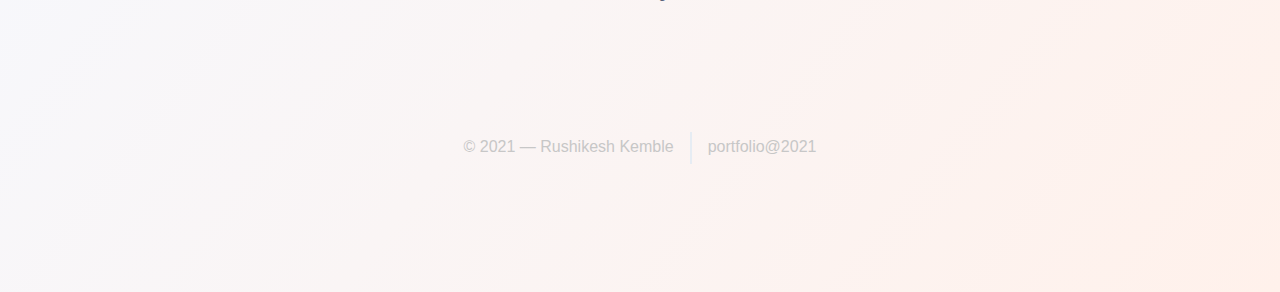
==== commit 94e090ae: "Update index.html" ====
--- a/index.html
+++ b/index.html
@@ -116,8 +116,8 @@
               freelancers.
             </p>
             <p class="p--intro" style="text-align: justify">
-              I can help you build your website from scratch, or just add some
-              cool UI effects afterhand using WebGL or plain JavaScript.
+              I can help you build your website on Wordpress, Shopify or on Webflow from scratch, or just add some
+              cool UI effects afterhand using plain JavaScript.
             </p>
           </div>
         </div>
